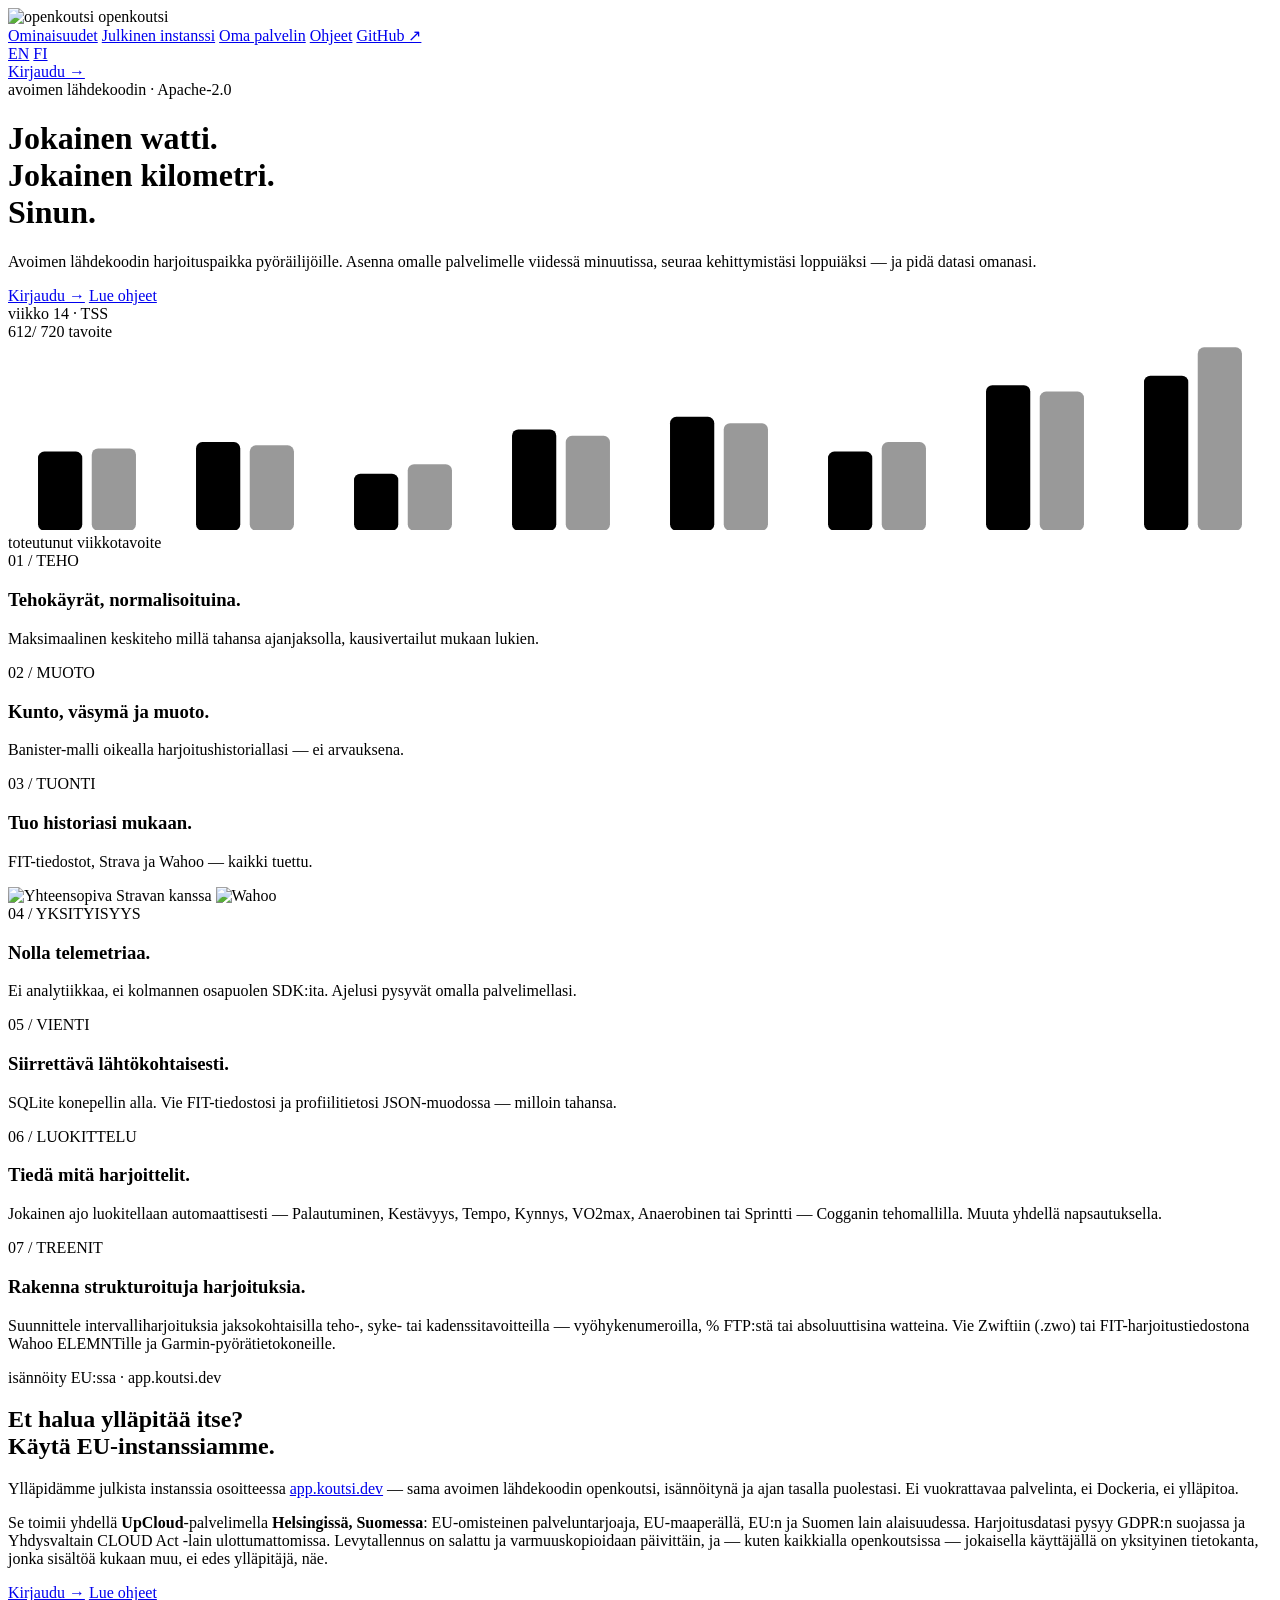
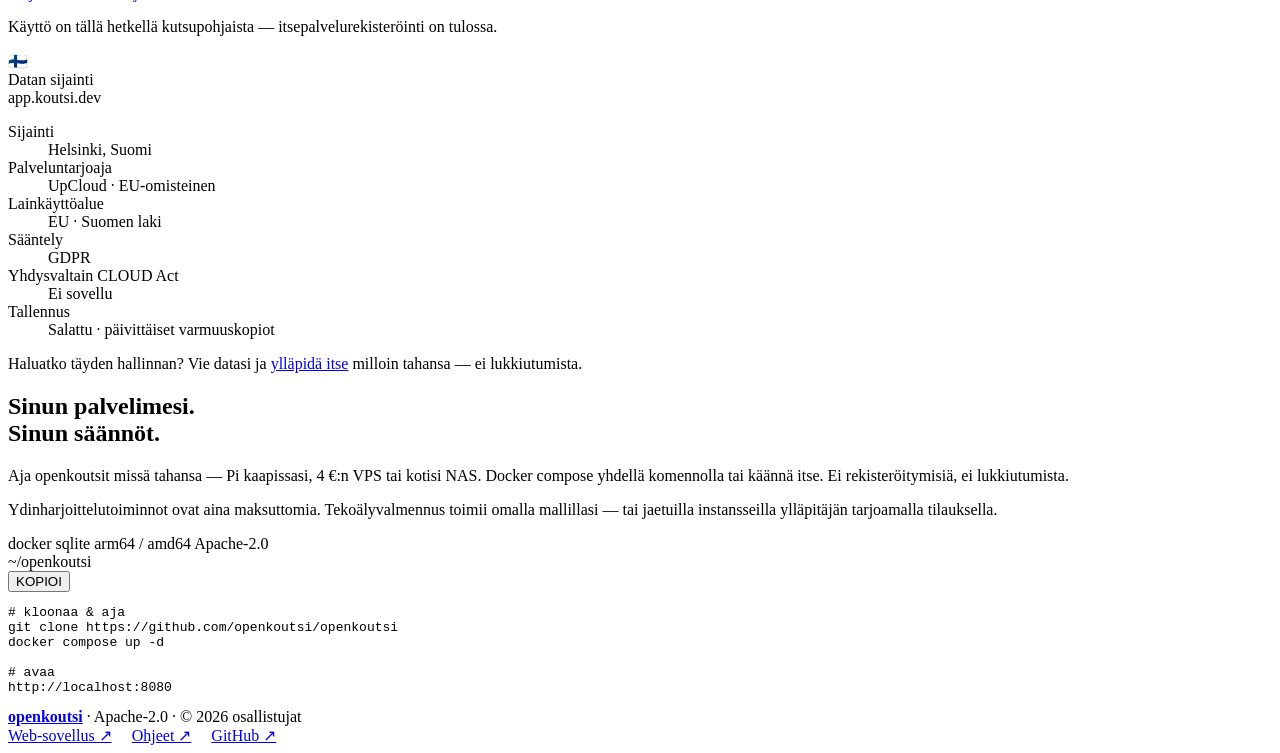
==== site/fi/index.html @ 63b7cbbd "Add public instance section to landing page Introduce a 'Public instance' section (EN + FI) promotin" ====
<!doctype html>
<html lang="fi">
  <head>
    <meta charset="utf-8" />
    <meta name="viewport" content="width=device-width, initial-scale=1" />
    <title>openkoutsi — avoimen lähdekoodin pyöräilyn harjoituspäiväkirja</title>
    <meta
      name="description"
      content="Avoimen lähdekoodin harjoituspaikka pyöräilijöille. Asenna omalle palvelimelle viidessä minuutissa tai käytä EU:ssa (Suomessa) isännöityä julkista instanssiamme — seuraa kehittymistäsi loppuiäksi ja pidä datasi omanasi."
    />
    <link rel="canonical" href="https://koutsi.dev/fi/" />
    <link rel="alternate" hreflang="en" href="https://koutsi.dev/" />
    <link rel="alternate" hreflang="fi" href="https://koutsi.dev/fi/" />
    <link rel="alternate" hreflang="x-default" href="https://koutsi.dev/" />
    <link rel="icon" href="/favicon.ico" />

    <meta property="og:type" content="website" />
    <meta property="og:site_name" content="openkoutsi" />
    <meta property="og:title" content="openkoutsi — avoimen lähdekoodin pyöräilyn harjoituspäiväkirja" />
    <meta
      property="og:description"
      content="Avoimen lähdekoodin harjoituspaikka pyöräilijöille. Asenna omalle palvelimelle viidessä minuutissa tai käytä EU:ssa (Suomessa) isännöityä julkista instanssiamme — seuraa kehittymistäsi loppuiäksi ja pidä datasi omanasi."
    />
    <meta property="og:url" content="https://koutsi.dev/fi/" />
    <meta name="twitter:card" content="summary_large_image" />

    <link rel="preconnect" href="https://fonts.googleapis.com" />
    <link rel="preconnect" href="https://fonts.gstatic.com" crossorigin />
    <link
      href="https://fonts.googleapis.com/css2?family=Inter:wght@400;500;600;700&family=JetBrains+Mono:wght@400;500&family=Space+Grotesk:wght@500;600;700&display=swap"
      rel="stylesheet"
    />
    <link rel="stylesheet" href="/styles.css" />
  </head>
  <body>
    <div class="lp">
      <nav class="nav">
        <div class="container nav-inner">
          <div class="logo">
            <img src="/assets/logo.svg" alt="openkoutsi" class="logo-img" />
            openkoutsi
          </div>
          <div class="nav-right">
            <a href="#features">Ominaisuudet</a>
            <a href="#public">Julkinen instanssi</a>
            <a href="#selfhost">Oma palvelin</a>
            <a href="https://openkoutsi.github.io/openkoutsi-docs/fi/" target="_blank" rel="noopener noreferrer">Ohjeet</a>
            <a href="https://github.com/openkoutsi/openkoutsi" target="_blank" rel="noopener noreferrer">GitHub ↗</a>
            <div class="locale-switch">
              <a href="/" class="locale-link" hreflang="en">EN</a>
              <a href="/fi/" class="active locale-link" hreflang="fi">FI</a>
            </div>
            <a href="https://app.koutsi.dev/login" class="btn btn-primary">Kirjaudu →</a>
          </div>
        </div>
      </nav>

      <header class="hero">
        <div class="container hero-grid">
          <div>
            <div class="hero-eyebrow">
              <span class="dot"></span>
              <span>avoimen lähdekoodin · Apache-2.0</span>
            </div>
            <h1>
              Jokainen watti.<br />
              Jokainen kilometri.<br />
              <span class="italic">Sinun.</span>
            </h1>
            <p class="hero-sub">
              Avoimen lähdekoodin harjoituspaikka pyöräilijöille. Asenna omalle palvelimelle
              viidessä minuutissa, seuraa kehittymistäsi loppuiäksi — ja pidä datasi omanasi.
            </p>
            <div class="hero-actions">
              <a href="https://app.koutsi.dev/login" class="btn btn-primary">Kirjaudu →</a>
              <a href="https://openkoutsi.github.io/openkoutsi-docs/fi/" class="btn" target="_blank" rel="noopener noreferrer">Lue ohjeet</a>
            </div>
          </div>

          <div class="hero-viz">
            <div class="viz-label">viikko 14 · TSS</div>
            <div class="viz-num">612<span class="unit">/ 720 tavoite</span></div>
            <div class="viz-chart">
              <svg viewBox="0 0 400 60" preserveAspectRatio="none">
                <rect x="9.5"   y="35" width="14" height="25" fill="var(--lp-accent)" rx="2" />
                <rect x="26.5"  y="34" width="14" height="26" fill="var(--ink-3)" rx="2" opacity="0.4" />
                <rect x="59.5"  y="32" width="14" height="28" fill="var(--lp-accent)" rx="2" />
                <rect x="76.5"  y="33" width="14" height="27" fill="var(--ink-3)" rx="2" opacity="0.4" />
                <rect x="109.5" y="42" width="14" height="18" fill="var(--lp-accent)" rx="2" />
                <rect x="126.5" y="39" width="14" height="21" fill="var(--ink-3)" rx="2" opacity="0.4" />
                <rect x="159.5" y="28" width="14" height="32" fill="var(--lp-accent)" rx="2" />
                <rect x="176.5" y="30" width="14" height="30" fill="var(--ink-3)" rx="2" opacity="0.4" />
                <rect x="209.5" y="24" width="14" height="36" fill="var(--lp-accent)" rx="2" />
                <rect x="226.5" y="26" width="14" height="34" fill="var(--ink-3)" rx="2" opacity="0.4" />
                <rect x="259.5" y="35" width="14" height="25" fill="var(--lp-accent)" rx="2" />
                <rect x="276.5" y="32" width="14" height="28" fill="var(--ink-3)" rx="2" opacity="0.4" />
                <rect x="309.5" y="14" width="14" height="46" fill="var(--lp-accent)" rx="2" />
                <rect x="326.5" y="16" width="14" height="44" fill="var(--ink-3)" rx="2" opacity="0.4" />
                <rect x="359.5" y="11" width="14" height="49" fill="var(--lp-accent)" rx="2" />
                <rect x="376.5" y="2"  width="14" height="58" fill="var(--ink-3)" rx="2" opacity="0.4" />
              </svg>
            </div>
            <div class="viz-cap">
              <span class="viz-legend-item">
                <span class="viz-legend-dot" style="background: var(--lp-accent)"></span>
                toteutunut
              </span>
              <span class="viz-legend-item">
                <span class="viz-legend-dot" style="background: var(--ink-3); opacity: 0.5"></span>
                viikkotavoite
              </span>
            </div>
          </div>
        </div>
      </header>

      <section id="features" class="features">
        <div class="container">
          <div class="feat-grid">
            <div class="feat" style="grid-column: span 2">
              <div class="feat-num">01 / TEHO</div>
              <h3>Tehokäyrät, normalisoituina.</h3>
              <p>Maksimaalinen keskiteho millä tahansa ajanjaksolla, kausivertailut mukaan lukien.</p>
            </div>
            <div class="feat" style="grid-column: span 2">
              <div class="feat-num">02 / MUOTO</div>
              <h3>Kunto, väsymä ja muoto.</h3>
              <p>Banister-malli oikealla harjoitushistoriallasi — ei arvauksena.</p>
            </div>
            <div class="feat" style="grid-column: span 2">
              <div class="feat-num">03 / TUONTI</div>
              <h3>Tuo historiasi mukaan.</h3>
              <p>FIT-tiedostot, Strava ja Wahoo — kaikki tuettu.</p>
              <div class="feat-logos">
                <img src="/assets/strava/api_logo_cptblWith_strava_stack_black.svg" alt="Yhteensopiva Stravan kanssa" class="feat-logo-strava" />
                <img src="/assets/wahoo/wahoo_logo.png" alt="Wahoo" class="feat-logo-wahoo" />
              </div>
            </div>
            <div class="feat" style="grid-column: span 3">
              <div class="feat-num">04 / YKSITYISYYS</div>
              <h3>Nolla telemetriaa.</h3>
              <p>Ei analytiikkaa, ei kolmannen osapuolen SDK:ita. Ajelusi pysyvät omalla palvelimellasi.</p>
            </div>
            <div class="feat" style="grid-column: span 3">
              <div class="feat-num">05 / VIENTI</div>
              <h3>Siirrettävä lähtökohtaisesti.</h3>
              <p>SQLite konepellin alla. Vie FIT-tiedostosi ja profiilitietosi JSON-muodossa — milloin tahansa.</p>
            </div>
            <div class="feat" style="grid-column: span 3">
              <div class="feat-num">06 / LUOKITTELU</div>
              <h3>Tiedä mitä harjoittelit.</h3>
              <p>Jokainen ajo luokitellaan automaattisesti — Palautuminen, Kestävyys, Tempo, Kynnys, VO2max, Anaerobinen tai Sprintti — Cogganin tehomallilla. Muuta yhdellä napsautuksella.</p>
            </div>
            <div class="feat" style="grid-column: span 3">
              <div class="feat-num">07 / TREENIT</div>
              <h3>Rakenna strukturoituja harjoituksia.</h3>
              <p>Suunnittele intervalliharjoituksia jaksokohtaisilla teho-, syke- tai kadenssitavoitteilla — vyöhykenumeroilla, % FTP:stä tai absoluuttisina watteina. Vie Zwiftiin (.zwo) tai FIT-harjoitustiedostona Wahoo ELEMNTille ja Garmin-pyörätietokoneille.</p>
            </div>
          </div>
        </div>
      </section>

      <section id="public" class="public">
        <div class="container pub-grid">
          <div class="pub-text">
            <div class="hero-eyebrow">
              <span class="dot"></span>
              <span>isännöity EU:ssa · app.koutsi.dev</span>
            </div>
            <h2>Et halua ylläpitää itse?<br /><span class="italic">Käytä EU-instanssiamme.</span></h2>
            <p>
              Ylläpidämme julkista instanssia osoitteessa <a href="https://app.koutsi.dev" target="_blank" rel="noopener noreferrer">app.koutsi.dev</a> —
              sama avoimen lähdekoodin openkoutsi, isännöitynä ja ajan tasalla puolestasi. Ei vuokrattavaa palvelinta, ei Dockeria, ei ylläpitoa.
            </p>
            <p>
              Se toimii yhdellä <strong>UpCloud</strong>-palvelimella <strong>Helsingissä, Suomessa</strong>: EU-omisteinen palveluntarjoaja,
              EU-maaperällä, EU:n ja Suomen lain alaisuudessa. Harjoitusdatasi pysyy GDPR:n suojassa ja Yhdysvaltain CLOUD Act -lain
              ulottumattomissa. Levytallennus on salattu ja varmuuskopioidaan päivittäin, ja — kuten kaikkialla openkoutsissa — jokaisella
              käyttäjällä on yksityinen tietokanta, jonka sisältöä kukaan muu, ei edes ylläpitäjä, näe.
            </p>
            <div class="hero-actions">
              <a href="https://app.koutsi.dev/login" class="btn btn-primary">Kirjaudu →</a>
              <a href="https://openkoutsi.github.io/openkoutsi-docs/fi/" class="btn" target="_blank" rel="noopener noreferrer">Lue ohjeet</a>
            </div>
            <p class="pub-note">Käyttö on tällä hetkellä kutsupohjaista — itsepalvelurekisteröinti on tulossa.</p>
          </div>

          <div class="residency-card">
            <div class="res-head">
              <span class="res-flag" aria-hidden="true">🇫🇮</span>
              <div>
                <div class="res-title">Datan sijainti</div>
                <div class="res-host">app.koutsi.dev</div>
              </div>
            </div>
            <dl class="res-rows">
              <div class="res-row"><dt>Sijainti</dt><dd>Helsinki, Suomi</dd></div>
              <div class="res-row"><dt>Palveluntarjoaja</dt><dd>UpCloud · EU-omisteinen</dd></div>
              <div class="res-row"><dt>Lainkäyttöalue</dt><dd>EU · Suomen laki</dd></div>
              <div class="res-row"><dt>Sääntely</dt><dd>GDPR</dd></div>
              <div class="res-row"><dt>Yhdysvaltain CLOUD Act</dt><dd>Ei sovellu</dd></div>
              <div class="res-row"><dt>Tallennus</dt><dd>Salattu · päivittäiset varmuuskopiot</dd></div>
            </dl>
            <p class="res-note">Haluatko täyden hallinnan? Vie datasi ja <a href="#selfhost">ylläpidä itse</a> milloin tahansa — ei lukkiutumista.</p>
          </div>
        </div>
      </section>

      <section id="selfhost" class="selfhost">
        <div class="container sh-grid">
          <div class="sh-text">
            <h2>Sinun palvelimesi.<br />Sinun säännöt.</h2>
            <p>Aja openkoutsit missä tahansa — Pi kaapissasi, 4 €:n VPS tai kotisi NAS. Docker compose yhdellä komennolla tai käännä itse. Ei rekisteröitymisiä, ei lukkiutumista.</p>
            <p>Ydinharjoittelutoiminnot ovat aina maksuttomia. Tekoälyvalmennus toimii omalla mallillasi — tai jaetuilla instansseilla ylläpitäjän tarjoamalla tilauksella.</p>
            <div class="pill-row">
              <span class="pill">docker</span>
              <span class="pill">sqlite</span>
              <span class="pill">arm64 / amd64</span>
              <span class="pill">Apache-2.0</span>
            </div>
          </div>
          <div class="snippet-box">
            <div class="snippet-head">
              <div class="dots"><span></span><span></span><span></span></div>
              <div class="path">~/openkoutsi</div>
              <button class="copy-btn" data-copy="KOPIOI" data-copied="KOPIOITU">KOPIOI</button>
            </div>
            <pre class="snippet"><span class="c"># kloonaa &amp; aja</span>
<span class="k">git clone</span> <span class="s">https://github.com/openkoutsi/openkoutsi</span>
<span class="k">docker compose up -d</span>

<span class="c"># avaa</span>
<span class="s">http://localhost:8080</span></pre>
          </div>
        </div>
      </section>

      <footer>
        <div class="container foot-inner">
          <div>
            <a href="https://github.com/openkoutsi/openkoutsi" target="_blank" rel="noopener noreferrer"><strong style="color: var(--ink)">openkoutsi</strong></a>
            · Apache-2.0 · © 2026 osallistujat
          </div>
          <div style="display: flex; gap: 20px">
            <a href="https://app.koutsi.dev" target="_blank" rel="noopener noreferrer">Web-sovellus ↗</a>
            <a href="https://openkoutsi.github.io/openkoutsi-docs/fi/" target="_blank" rel="noopener noreferrer">Ohjeet ↗</a>
            <a href="https://github.com/openkoutsi/openkoutsi" target="_blank" rel="noopener noreferrer">GitHub ↗</a>
          </div>
        </div>
      </footer>
    </div>
    <script src="/app.js"></script>
  </body>
</html>
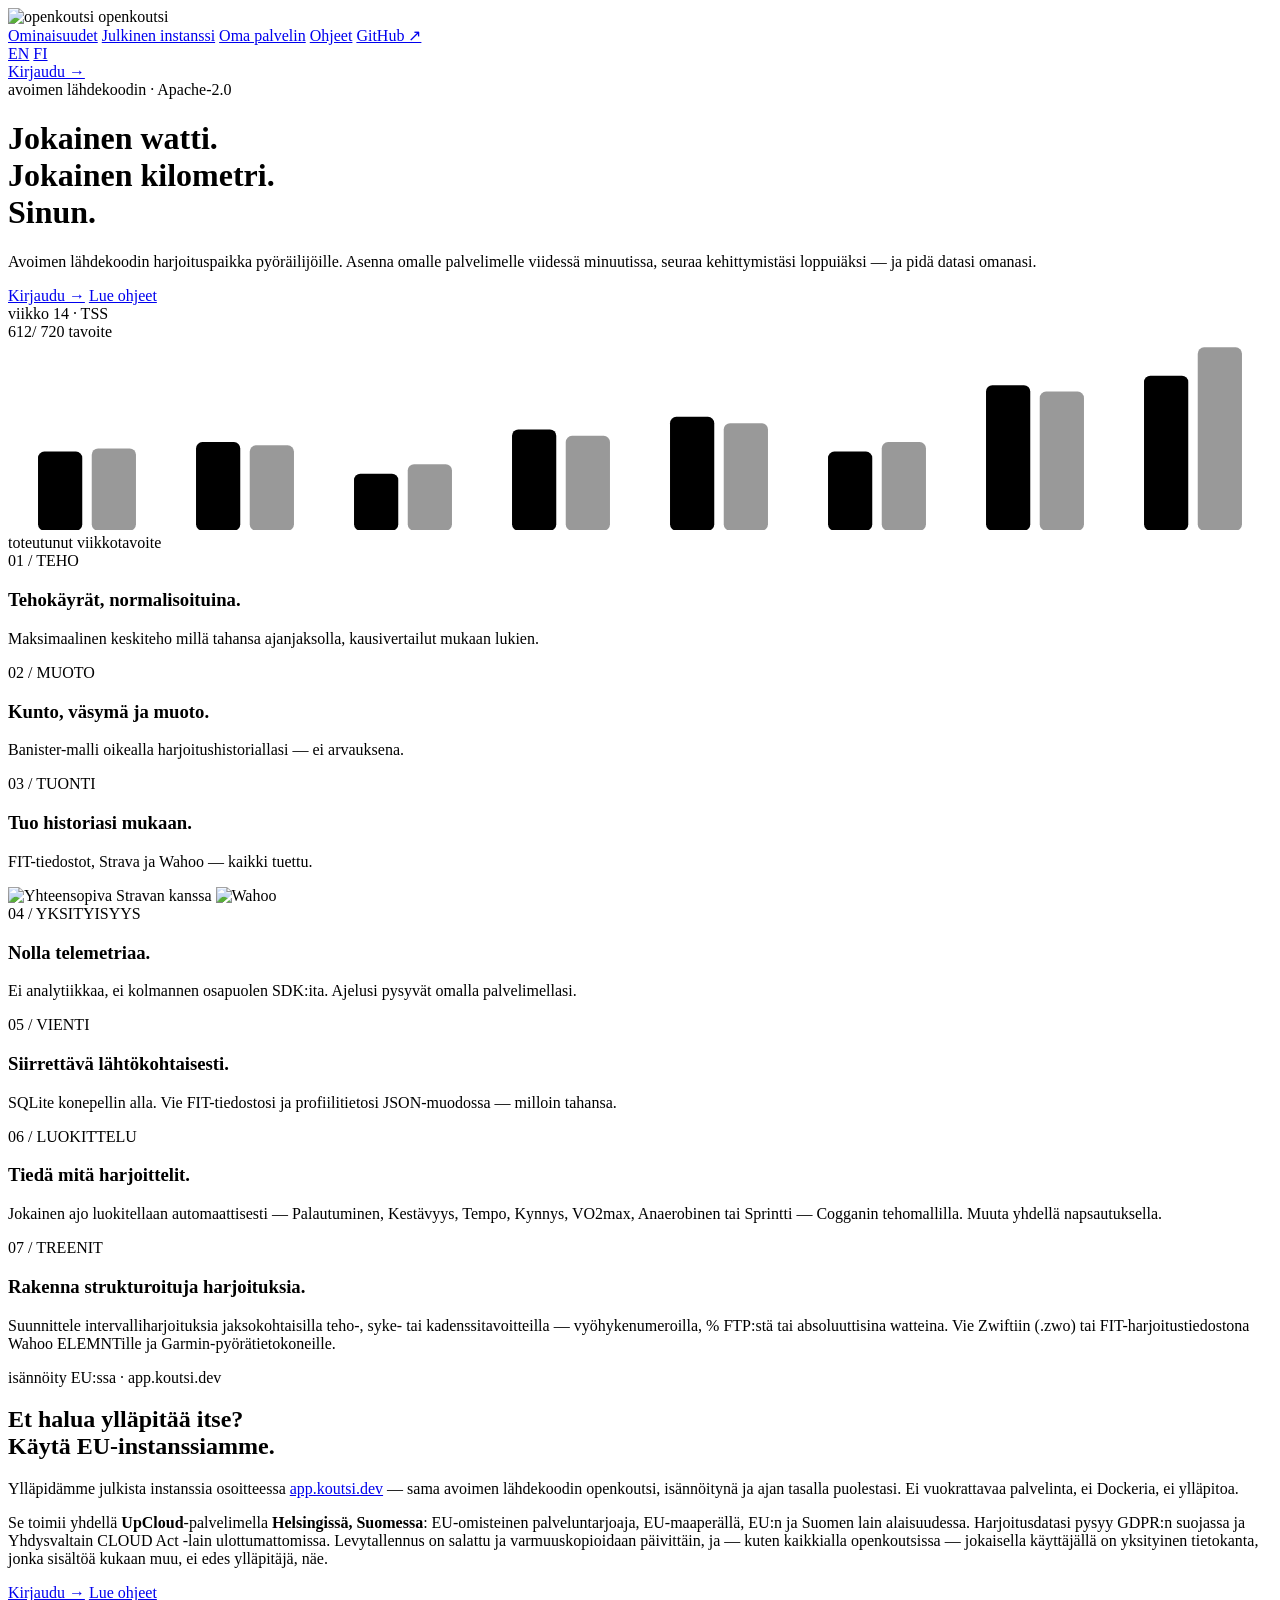
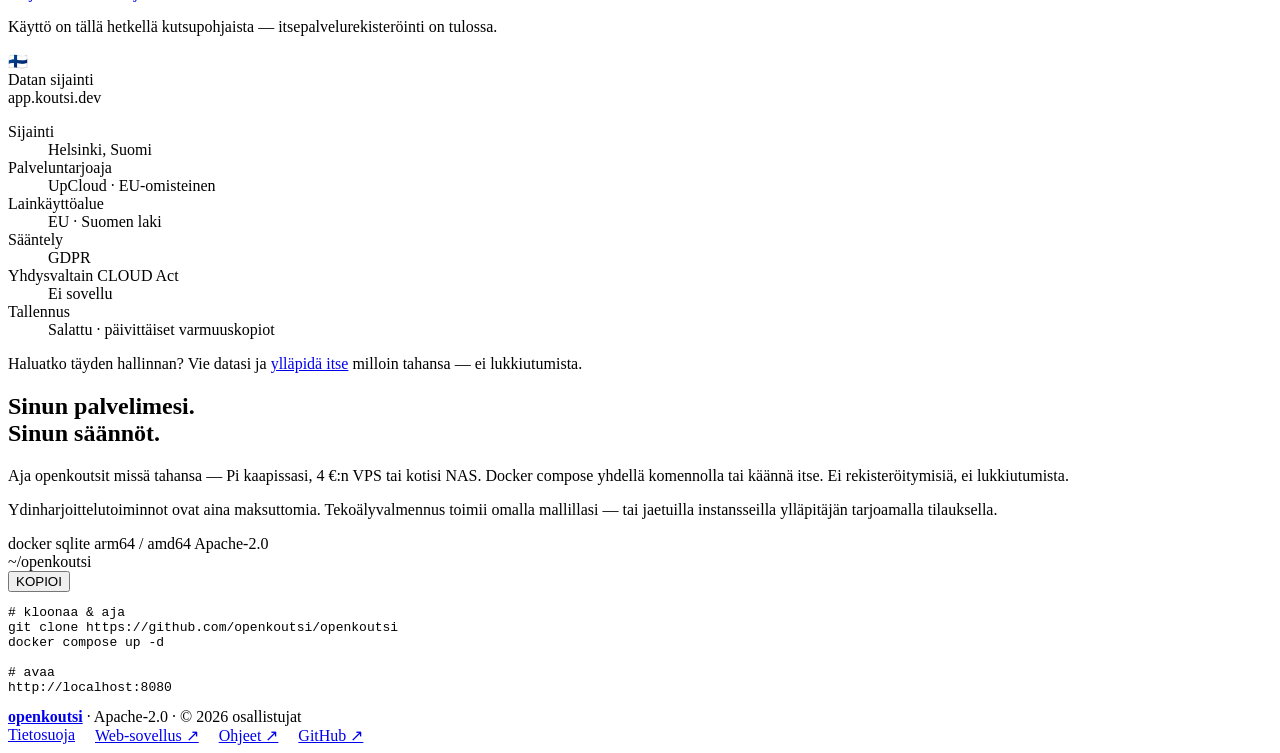
==== commit 2313f9f5: "Add privacy policy page at /privacy Publish the canonical GDPR privacy policy for the app.koutsi.dev" ====
--- a/site/fi/index.html
+++ b/site/fi/index.html
@@ -13,16 +13,26 @@
     <link rel="alternate" hreflang="fi" href="https://koutsi.dev/fi/" />
     <link rel="alternate" hreflang="x-default" href="https://koutsi.dev/" />
     <link rel="icon" href="/favicon.ico" />
+    <meta name="theme-color" content="#e0592e" />
 
     <meta property="og:type" content="website" />
     <meta property="og:site_name" content="openkoutsi" />
+    <meta property="og:locale" content="fi_FI" />
+    <meta property="og:locale:alternate" content="en_US" />
     <meta property="og:title" content="openkoutsi — avoimen lähdekoodin pyöräilyn harjoituspäiväkirja" />
     <meta
       property="og:description"
       content="Avoimen lähdekoodin harjoituspaikka pyöräilijöille. Asenna omalle palvelimelle viidessä minuutissa tai käytä EU:ssa (Suomessa) isännöityä julkista instanssiamme — seuraa kehittymistäsi loppuiäksi ja pidä datasi omanasi."
     />
     <meta property="og:url" content="https://koutsi.dev/fi/" />
+    <meta property="og:image" content="https://koutsi.dev/assets/og-image.png" />
+    <meta property="og:image:type" content="image/png" />
+    <meta property="og:image:width" content="1200" />
+    <meta property="og:image:height" content="630" />
+    <meta property="og:image:alt" content="openkoutsi — avoimen lähdekoodin harjoituspäiväkirja pyöräilijöille. Jokainen watti. Jokainen kilometri. Sinun." />
     <meta name="twitter:card" content="summary_large_image" />
+    <meta name="twitter:image" content="https://koutsi.dev/assets/og-image.png" />
+    <meta name="twitter:image:alt" content="openkoutsi — avoimen lähdekoodin harjoituspäiväkirja pyöräilijöille. Jokainen watti. Jokainen kilometri. Sinun." />
 
     <link rel="preconnect" href="https://fonts.googleapis.com" />
     <link rel="preconnect" href="https://fonts.gstatic.com" crossorigin />
@@ -31,6 +41,27 @@
       rel="stylesheet"
     />
     <link rel="stylesheet" href="/styles.css" />
+
+    <script type="application/ld+json">
+      {
+        "@context": "https://schema.org",
+        "@type": "SoftwareApplication",
+        "name": "openkoutsi",
+        "applicationCategory": "SportsApplication",
+        "description": "Avoimen lähdekoodin harjoituspäiväkirja pyöräilijöille. Asenna omalle palvelimelle viidessä minuutissa, seuraa kehittymistäsi loppuiäksi ja pidä datasi omanasi.",
+        "url": "https://koutsi.dev/fi/",
+        "sameAs": "https://github.com/openkoutsi/openkoutsi",
+        "inLanguage": "fi",
+        "license": "https://spdx.org/licenses/Apache-2.0.html",
+        "operatingSystem": "Linux, macOS, Windows",
+        "image": "https://koutsi.dev/assets/og-image.png",
+        "offers": {
+          "@type": "Offer",
+          "price": "0",
+          "priceCurrency": "EUR"
+        }
+      }
+    </script>
   </head>
   <body>
     <div class="lp">
@@ -242,6 +273,7 @@
             · Apache-2.0 · © 2026 osallistujat
           </div>
           <div style="display: flex; gap: 20px">
+            <a href="/privacy">Tietosuoja</a>
             <a href="https://app.koutsi.dev" target="_blank" rel="noopener noreferrer">Web-sovellus ↗</a>
             <a href="https://openkoutsi.github.io/openkoutsi-docs/fi/" target="_blank" rel="noopener noreferrer">Ohjeet ↗</a>
             <a href="https://github.com/openkoutsi/openkoutsi" target="_blank" rel="noopener noreferrer">GitHub ↗</a>
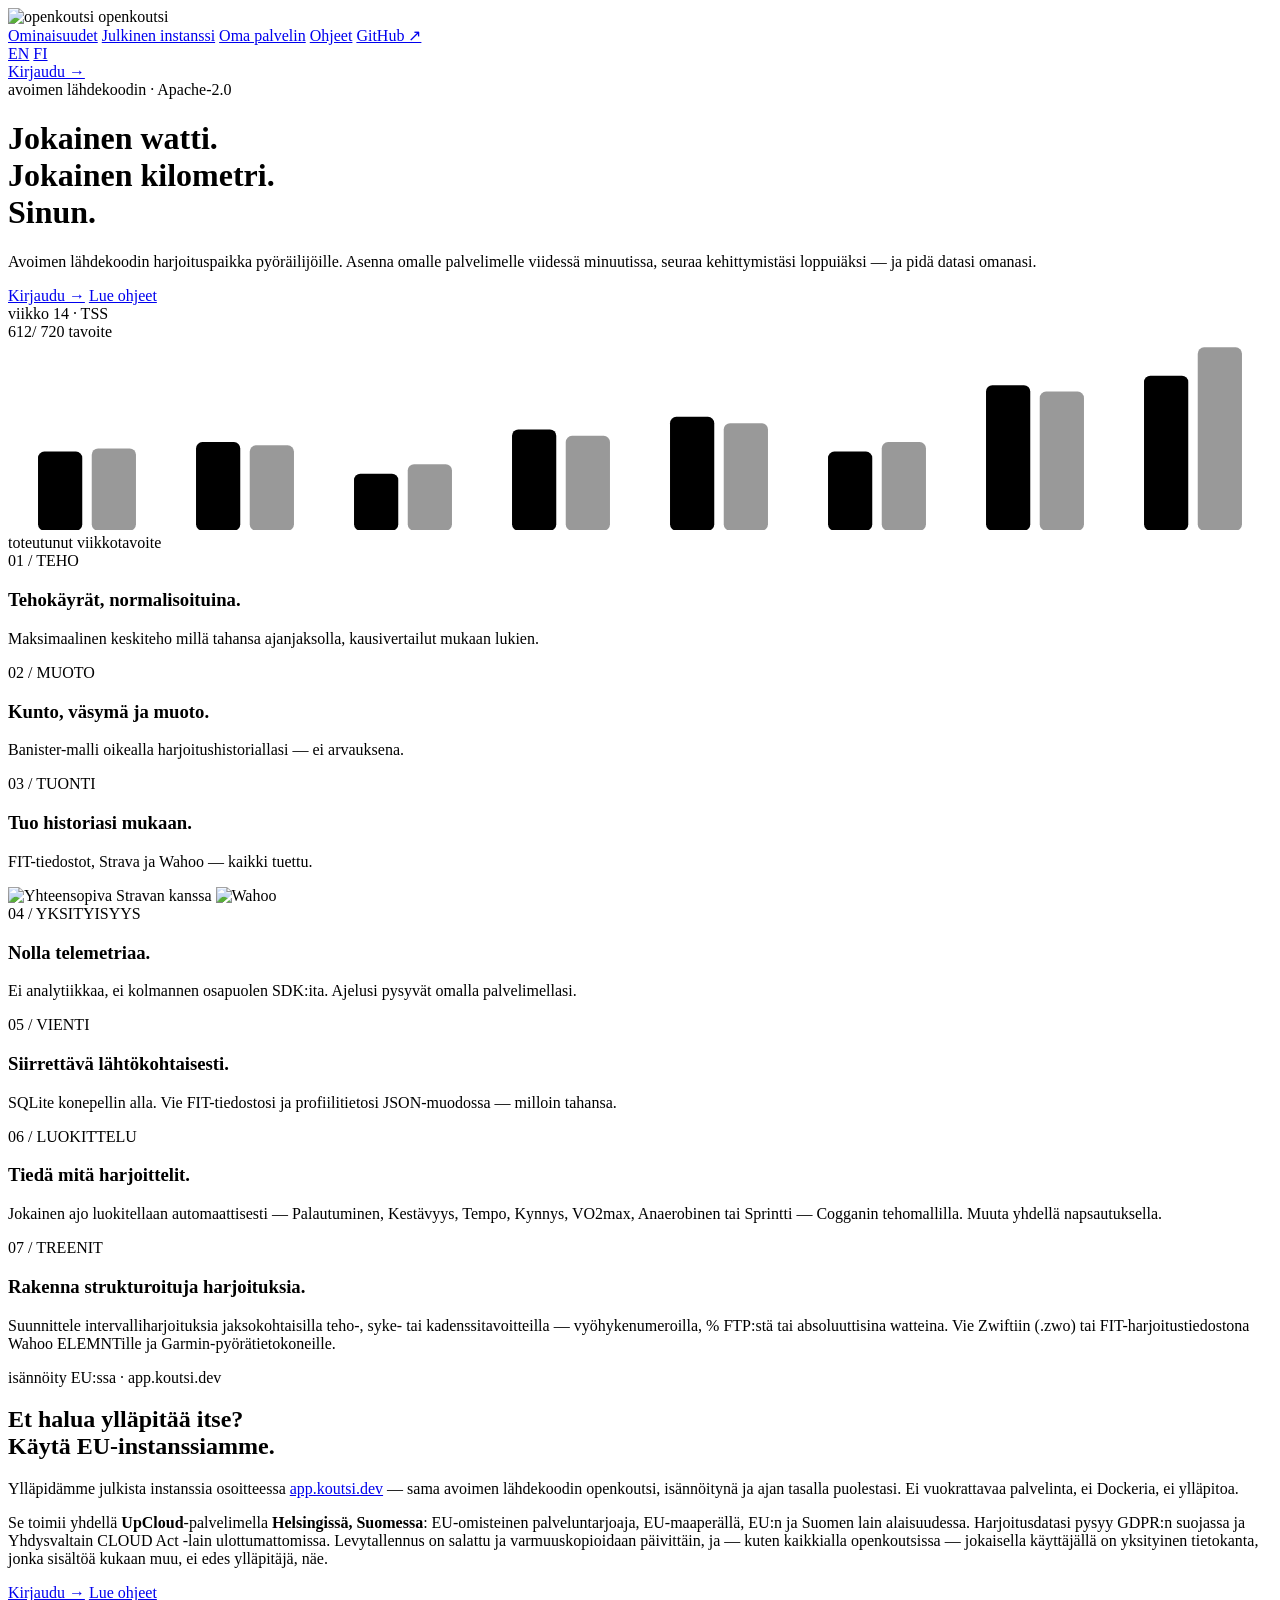
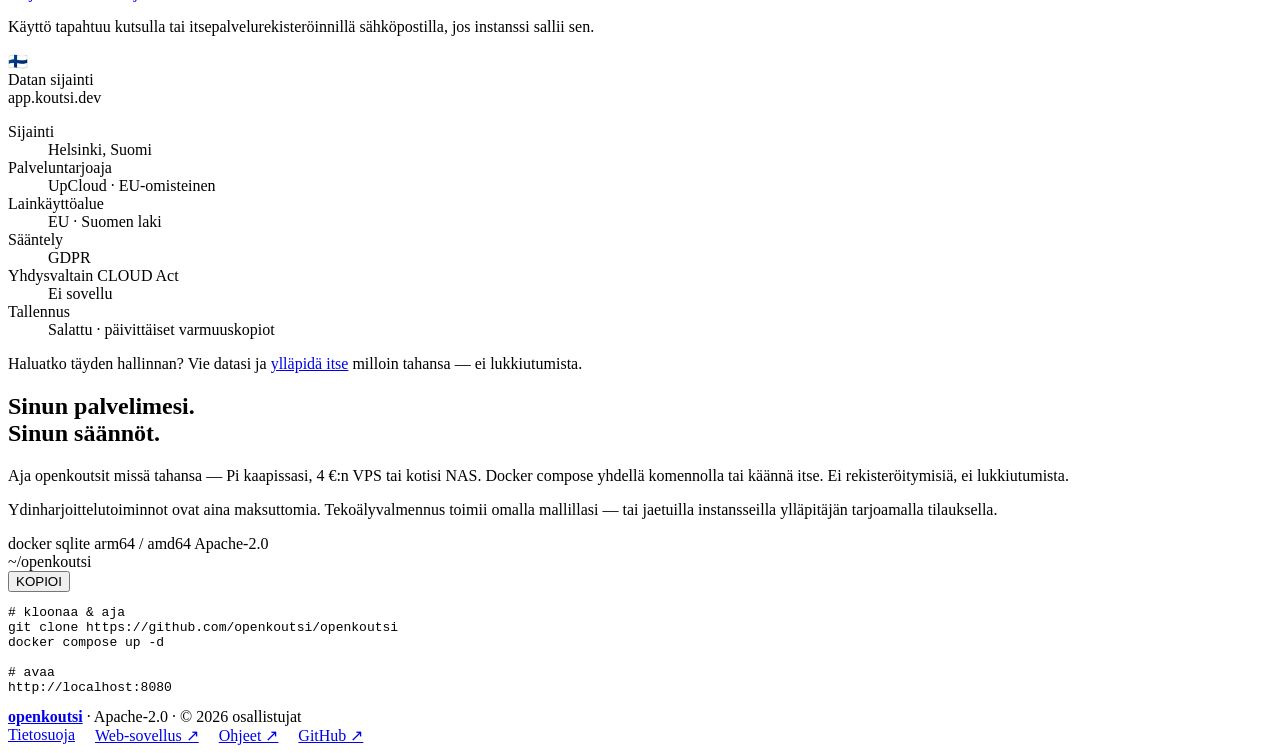
==== commit 1cacb0a7: "Reflect email signup + email storage on the landing page (openkoutsi#15) - index.html (EN/FI): softe" ====
--- a/site/fi/index.html
+++ b/site/fi/index.html
@@ -213,7 +213,7 @@
               <a href="https://app.koutsi.dev/login" class="btn btn-primary">Kirjaudu →</a>
               <a href="https://openkoutsi.github.io/openkoutsi-docs/fi/" class="btn" target="_blank" rel="noopener noreferrer">Lue ohjeet</a>
             </div>
-            <p class="pub-note">Käyttö on tällä hetkellä kutsupohjaista — itsepalvelurekisteröinti on tulossa.</p>
+            <p class="pub-note">Käyttö tapahtuu kutsulla tai itsepalvelurekisteröinnillä sähköpostilla, jos instanssi sallii sen.</p>
           </div>
 
           <div class="residency-card">
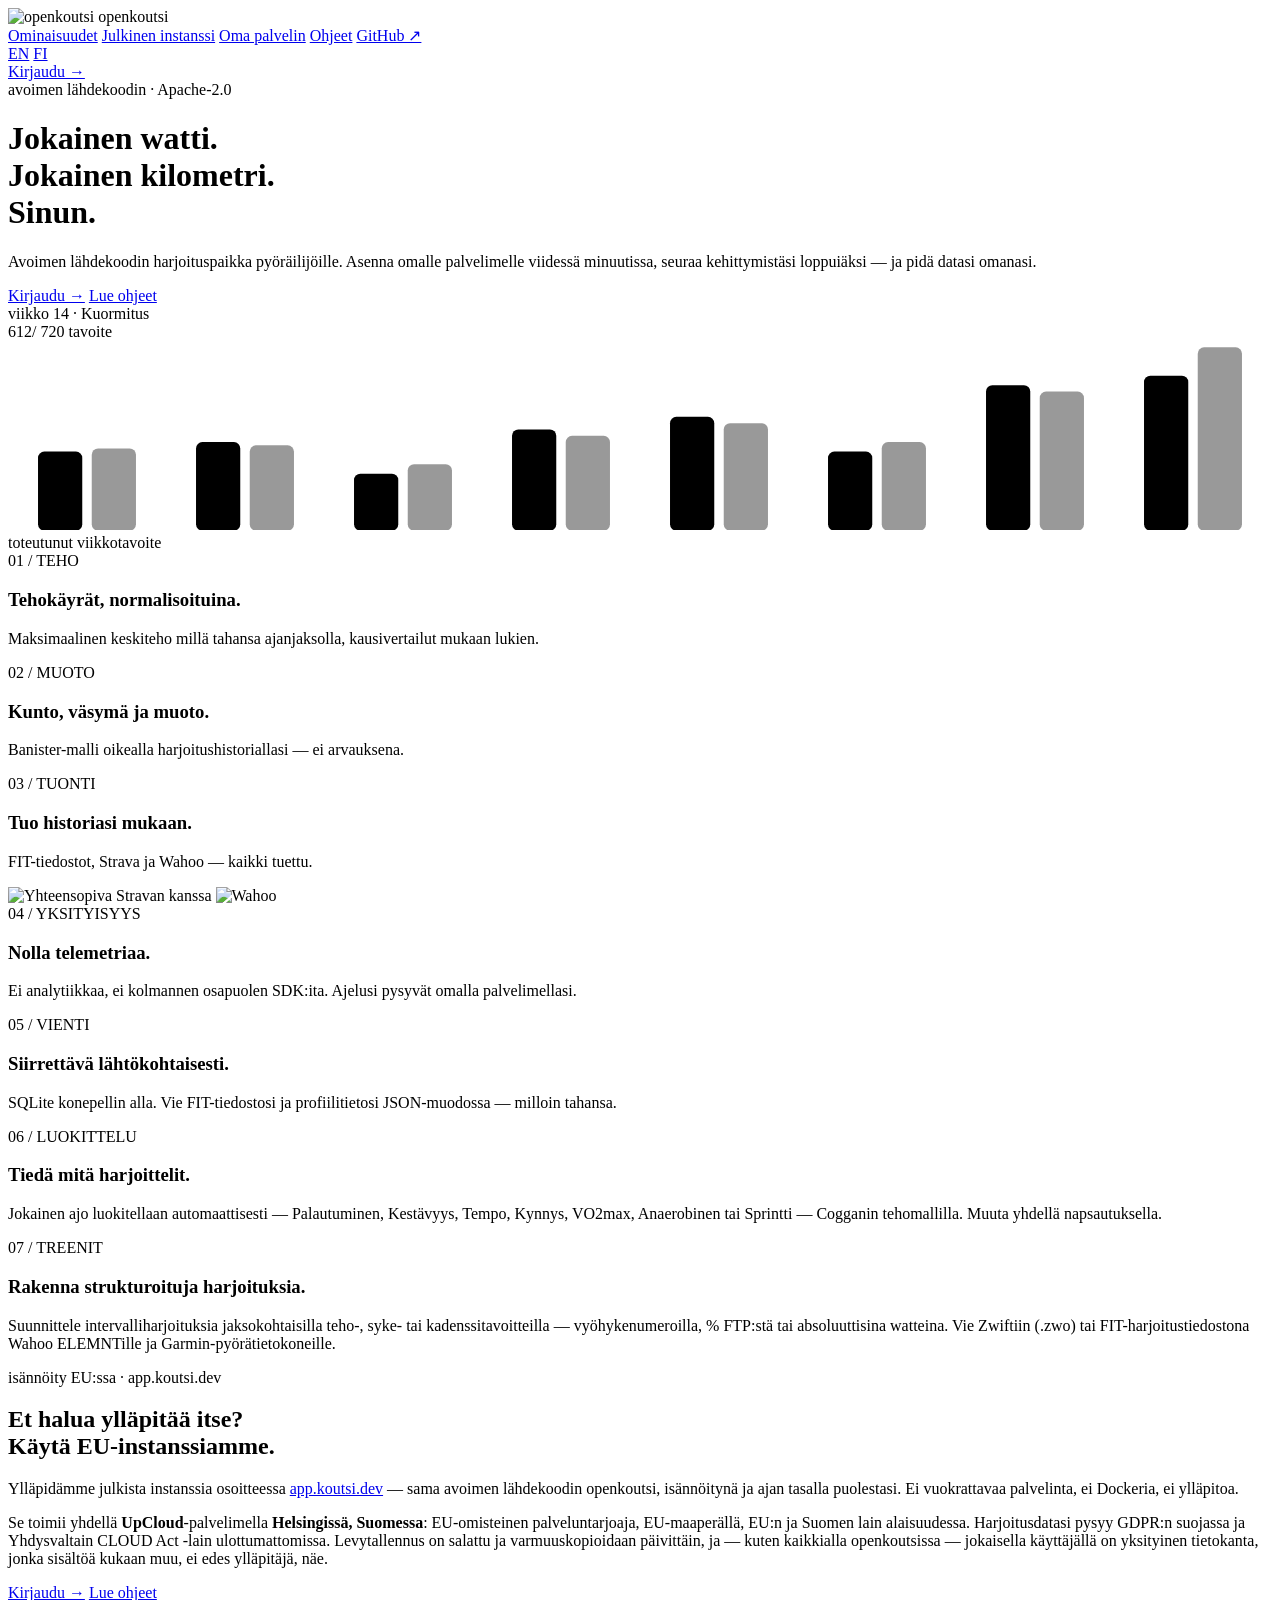
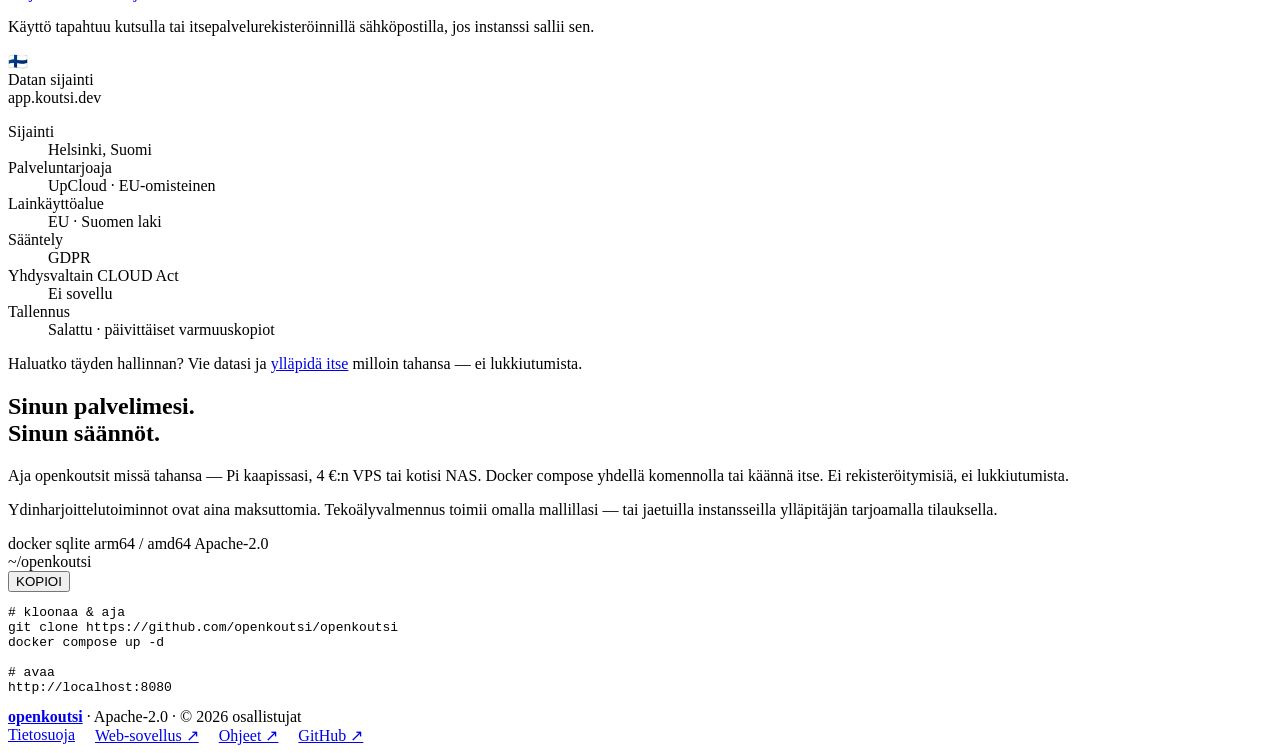
==== commit 9a5f8c34: "Rename trademarked training metrics to generic terms (#24) CTL, ATL, TSB, TSS, NP and IF are Trainin" ====
--- a/site/fi/index.html
+++ b/site/fi/index.html
@@ -109,7 +109,7 @@
           </div>
 
           <div class="hero-viz">
-            <div class="viz-label">viikko 14 · TSS</div>
+            <div class="viz-label">viikko 14 · Kuormitus</div>
             <div class="viz-num">612<span class="unit">/ 720 tavoite</span></div>
             <div class="viz-chart">
               <svg viewBox="0 0 400 60" preserveAspectRatio="none">
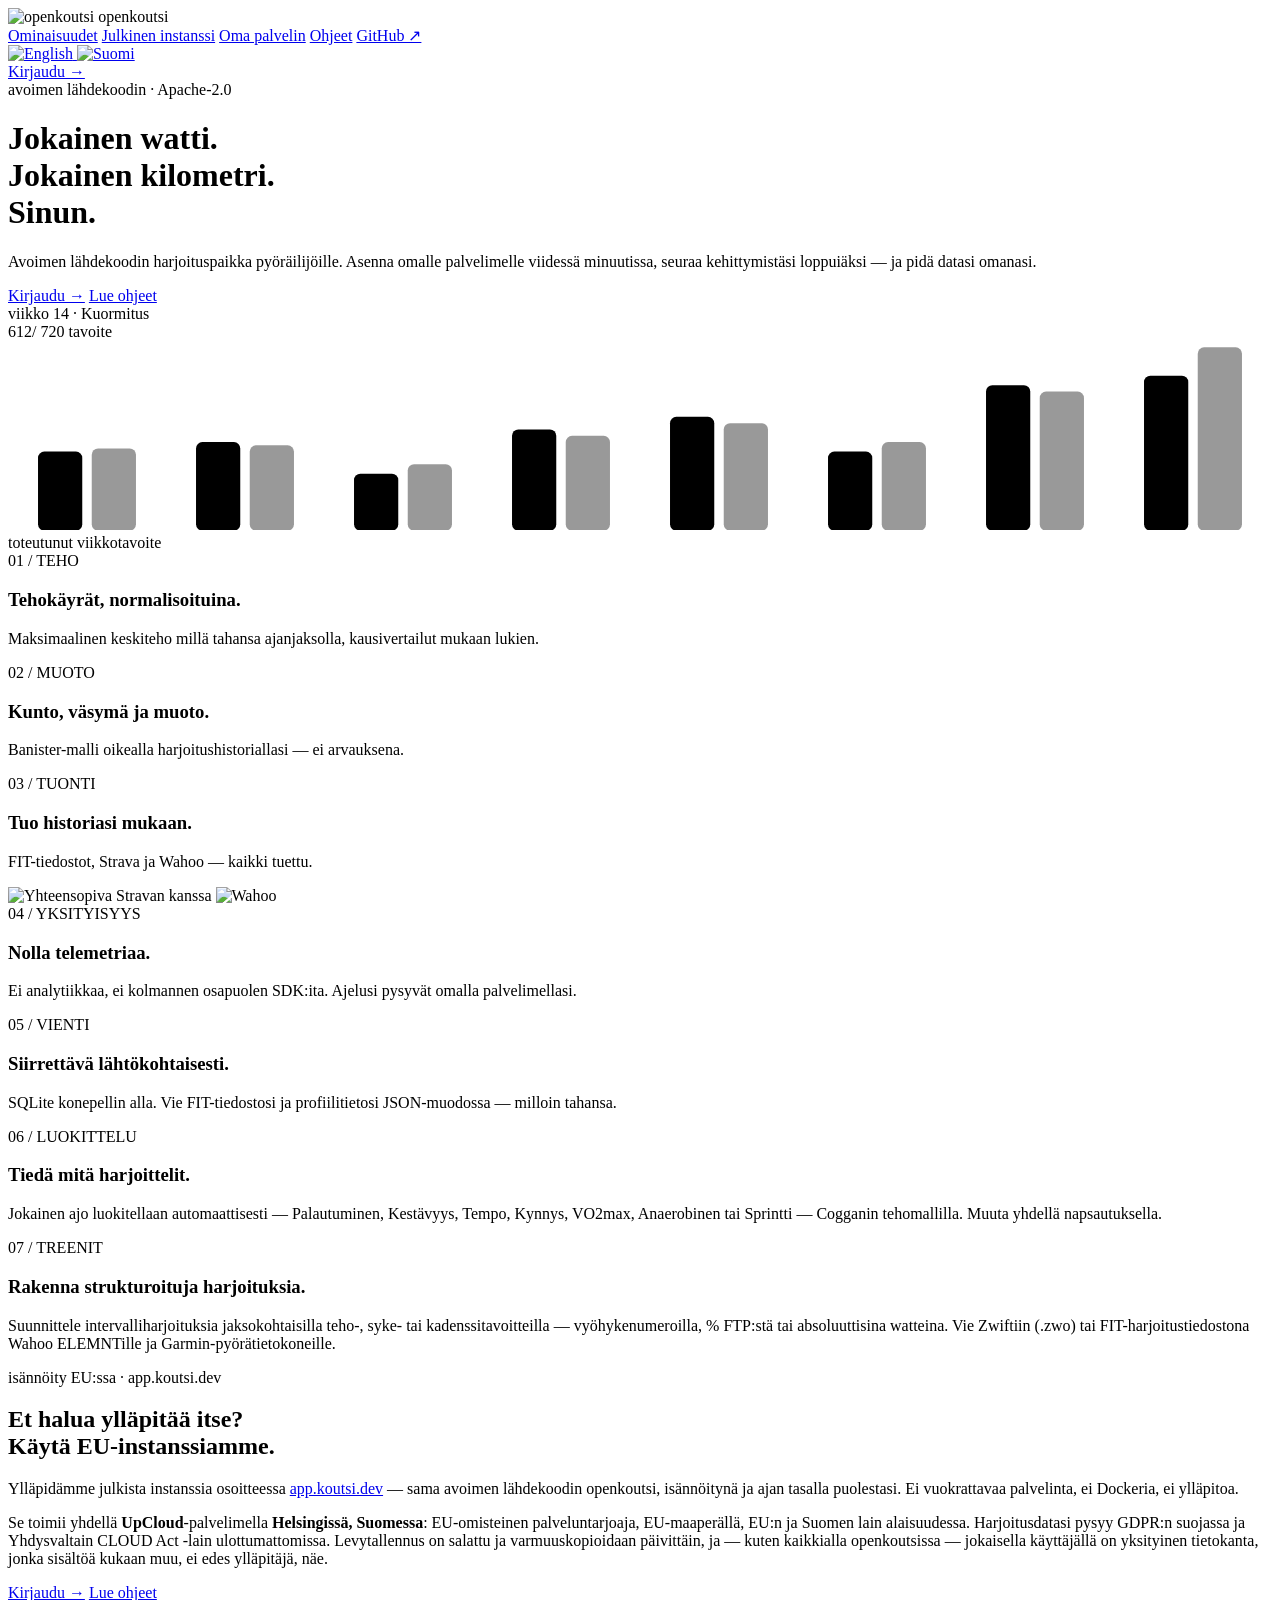
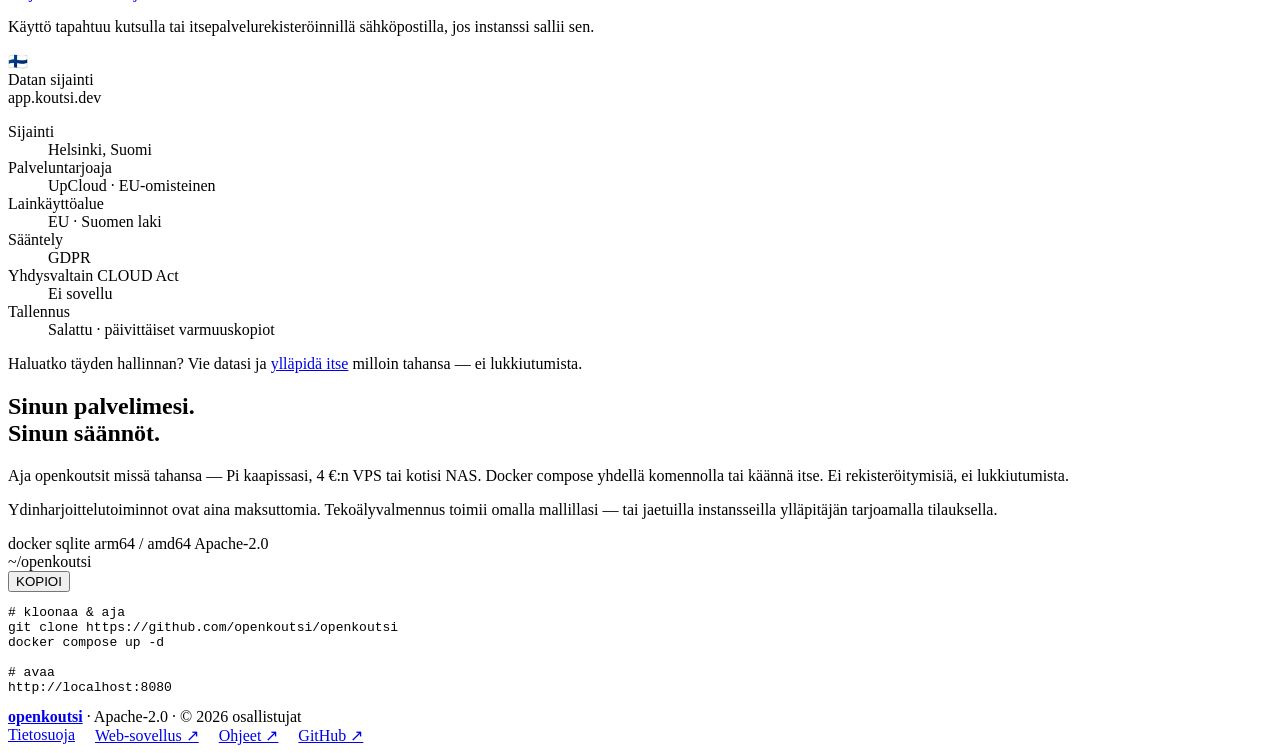
==== commit 7e487a5f: "Use UK and Finnish flags in landing page language selector Replace the plain "EN"/"FI" text badges i" ====
--- a/site/fi/index.html
+++ b/site/fi/index.html
@@ -78,8 +78,12 @@
             <a href="https://openkoutsi.github.io/openkoutsi-docs/fi/" target="_blank" rel="noopener noreferrer">Ohjeet</a>
             <a href="https://github.com/openkoutsi/openkoutsi" target="_blank" rel="noopener noreferrer">GitHub ↗</a>
             <div class="locale-switch">
-              <a href="/" class="locale-link" hreflang="en">EN</a>
-              <a href="/fi/" class="active locale-link" hreflang="fi">FI</a>
+              <a href="/" class="locale-link" hreflang="en" title="English" aria-label="English">
+                <img src="/assets/flags/gb.svg" alt="English" class="flag" width="28" height="14" />
+              </a>
+              <a href="/fi/" class="active locale-link" hreflang="fi" title="Suomi" aria-label="Suomi">
+                <img src="/assets/flags/fi.svg" alt="Suomi" class="flag" width="23" height="14" />
+              </a>
             </div>
             <a href="https://app.koutsi.dev/login" class="btn btn-primary">Kirjaudu →</a>
           </div>
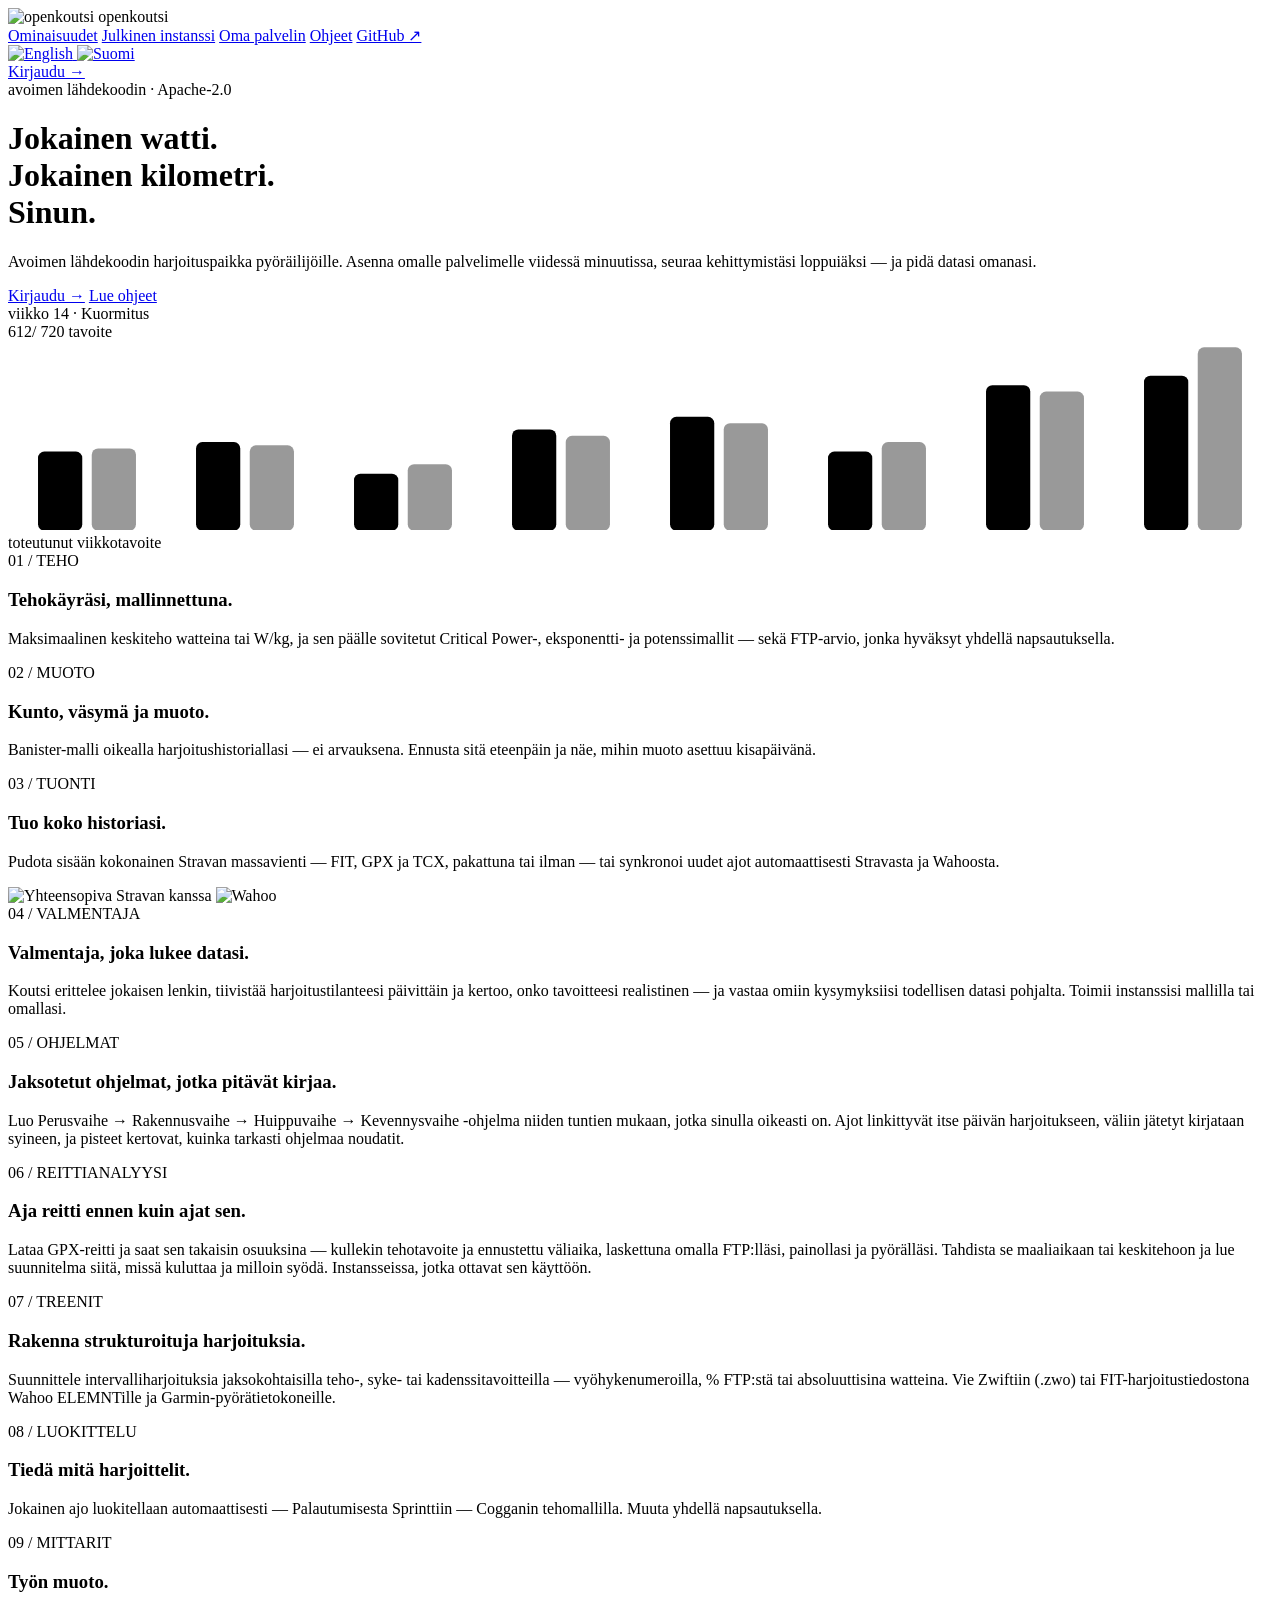
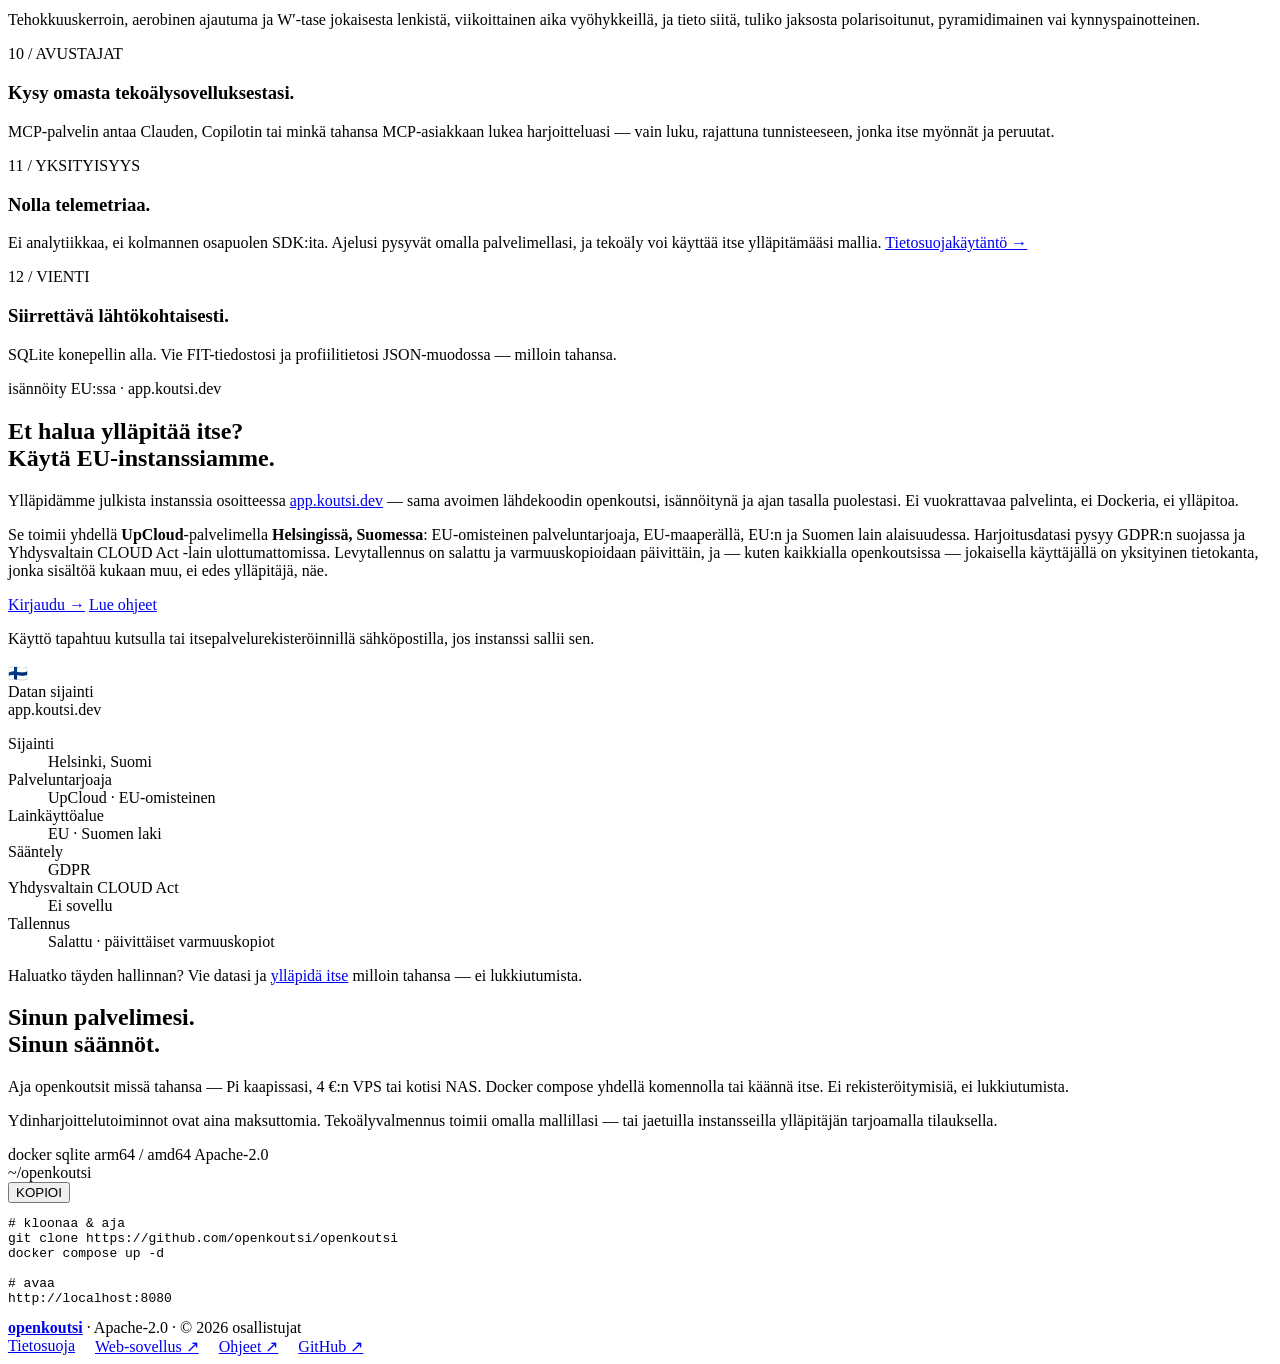
==== commit 728f7c87: "Bring the landing page feature grid up to date The grid still described the product as it was severa" ====
--- a/site/fi/index.html
+++ b/site/fi/index.html
@@ -154,42 +154,67 @@
           <div class="feat-grid">
             <div class="feat" style="grid-column: span 2">
               <div class="feat-num">01 / TEHO</div>
-              <h3>Tehokäyrät, normalisoituina.</h3>
-              <p>Maksimaalinen keskiteho millä tahansa ajanjaksolla, kausivertailut mukaan lukien.</p>
+              <h3>Tehokäyräsi, mallinnettuna.</h3>
+              <p>Maksimaalinen keskiteho watteina tai W/kg, ja sen päälle sovitetut Critical Power-, eksponentti- ja potenssimallit — sekä FTP-arvio, jonka hyväksyt yhdellä napsautuksella.</p>
             </div>
             <div class="feat" style="grid-column: span 2">
               <div class="feat-num">02 / MUOTO</div>
               <h3>Kunto, väsymä ja muoto.</h3>
-              <p>Banister-malli oikealla harjoitushistoriallasi — ei arvauksena.</p>
+              <p>Banister-malli oikealla harjoitushistoriallasi — ei arvauksena. Ennusta sitä eteenpäin ja näe, mihin muoto asettuu kisapäivänä.</p>
             </div>
             <div class="feat" style="grid-column: span 2">
               <div class="feat-num">03 / TUONTI</div>
-              <h3>Tuo historiasi mukaan.</h3>
-              <p>FIT-tiedostot, Strava ja Wahoo — kaikki tuettu.</p>
+              <h3>Tuo koko historiasi.</h3>
+              <p>Pudota sisään kokonainen Stravan massavienti — FIT, GPX ja TCX, pakattuna tai ilman — tai synkronoi uudet ajot automaattisesti Stravasta ja Wahoosta.</p>
               <div class="feat-logos">
                 <img src="/assets/strava/api_logo_cptblWith_strava_stack_black.svg" alt="Yhteensopiva Stravan kanssa" class="feat-logo-strava" />
                 <img src="/assets/wahoo/wahoo_logo.png" alt="Wahoo" class="feat-logo-wahoo" />
               </div>
             </div>
             <div class="feat" style="grid-column: span 3">
-              <div class="feat-num">04 / YKSITYISYYS</div>
-              <h3>Nolla telemetriaa.</h3>
-              <p>Ei analytiikkaa, ei kolmannen osapuolen SDK:ita. Ajelusi pysyvät omalla palvelimellasi.</p>
-            </div>
-            <div class="feat" style="grid-column: span 3">
-              <div class="feat-num">05 / VIENTI</div>
-              <h3>Siirrettävä lähtökohtaisesti.</h3>
-              <p>SQLite konepellin alla. Vie FIT-tiedostosi ja profiilitietosi JSON-muodossa — milloin tahansa.</p>
-            </div>
-            <div class="feat" style="grid-column: span 3">
-              <div class="feat-num">06 / LUOKITTELU</div>
-              <h3>Tiedä mitä harjoittelit.</h3>
-              <p>Jokainen ajo luokitellaan automaattisesti — Palautuminen, Kestävyys, Tempo, Kynnys, VO2max, Anaerobinen tai Sprintti — Cogganin tehomallilla. Muuta yhdellä napsautuksella.</p>
+              <div class="feat-num">04 / VALMENTAJA</div>
+              <h3>Valmentaja, joka lukee datasi.</h3>
+              <p>Koutsi erittelee jokaisen lenkin, tiivistää harjoitustilanteesi päivittäin ja kertoo, onko tavoitteesi realistinen — ja vastaa omiin kysymyksiisi todellisen datasi pohjalta. Toimii instanssisi mallilla tai omallasi.</p>
+            </div>
+            <div class="feat" style="grid-column: span 3">
+              <div class="feat-num">05 / OHJELMAT</div>
+              <h3>Jaksotetut ohjelmat, jotka pitävät kirjaa.</h3>
+              <p>Luo Perusvaihe → Rakennusvaihe → Huippuvaihe → Kevennysvaihe -ohjelma niiden tuntien mukaan, jotka sinulla oikeasti on. Ajot linkittyvät itse päivän harjoitukseen, väliin jätetyt kirjataan syineen, ja pisteet kertovat, kuinka tarkasti ohjelmaa noudatit.</p>
+            </div>
+            <div class="feat" style="grid-column: span 3">
+              <div class="feat-num">06 / REITTIANALYYSI</div>
+              <h3>Aja reitti ennen kuin ajat sen.</h3>
+              <p>Lataa GPX-reitti ja saat sen takaisin osuuksina — kullekin tehotavoite ja ennustettu väliaika, laskettuna omalla FTP:lläsi, painollasi ja pyörälläsi. Tahdista se maaliaikaan tai keskitehoon ja lue suunnitelma siitä, missä kuluttaa ja milloin syödä. Instansseissa, jotka ottavat sen käyttöön.</p>
             </div>
             <div class="feat" style="grid-column: span 3">
               <div class="feat-num">07 / TREENIT</div>
               <h3>Rakenna strukturoituja harjoituksia.</h3>
               <p>Suunnittele intervalliharjoituksia jaksokohtaisilla teho-, syke- tai kadenssitavoitteilla — vyöhykenumeroilla, % FTP:stä tai absoluuttisina watteina. Vie Zwiftiin (.zwo) tai FIT-harjoitustiedostona Wahoo ELEMNTille ja Garmin-pyörätietokoneille.</p>
+            </div>
+            <div class="feat" style="grid-column: span 2">
+              <div class="feat-num">08 / LUOKITTELU</div>
+              <h3>Tiedä mitä harjoittelit.</h3>
+              <p>Jokainen ajo luokitellaan automaattisesti — Palautumisesta Sprinttiin — Cogganin tehomallilla. Muuta yhdellä napsautuksella.</p>
+            </div>
+            <div class="feat" style="grid-column: span 2">
+              <div class="feat-num">09 / MITTARIT</div>
+              <h3>Työn muoto.</h3>
+              <p>Tehokkuuskerroin, aerobinen ajautuma ja W′-tase jokaisesta lenkistä, viikoittainen aika vyöhykkeillä, ja tieto siitä, tuliko jaksosta polarisoitunut, pyramidimainen vai kynnyspainotteinen.</p>
+            </div>
+            <div class="feat" style="grid-column: span 2">
+              <div class="feat-num">10 / AVUSTAJAT</div>
+              <h3>Kysy omasta tekoälysovelluksestasi.</h3>
+              <p>MCP-palvelin antaa Clauden, Copilotin tai minkä tahansa MCP-asiakkaan lukea harjoitteluasi — vain luku, rajattuna tunnisteeseen, jonka itse myönnät ja peruutat.</p>
+            </div>
+            <div class="feat" style="grid-column: span 3">
+              <div class="feat-num">11 / YKSITYISYYS</div>
+              <h3>Nolla telemetriaa.</h3>
+              <p>Ei analytiikkaa, ei kolmannen osapuolen SDK:ita. Ajelusi pysyvät omalla palvelimellasi, ja tekoäly voi käyttää itse ylläpitämääsi mallia. <a href="/privacy">Tietosuojakäytäntö →</a></p>
+            </div>
+            <div class="feat" style="grid-column: span 3">
+              <div class="feat-num">12 / VIENTI</div>
+              <h3>Siirrettävä lähtökohtaisesti.</h3>
+              <p>SQLite konepellin alla. Vie FIT-tiedostosi ja profiilitietosi JSON-muodossa — milloin tahansa.</p>
             </div>
           </div>
         </div>
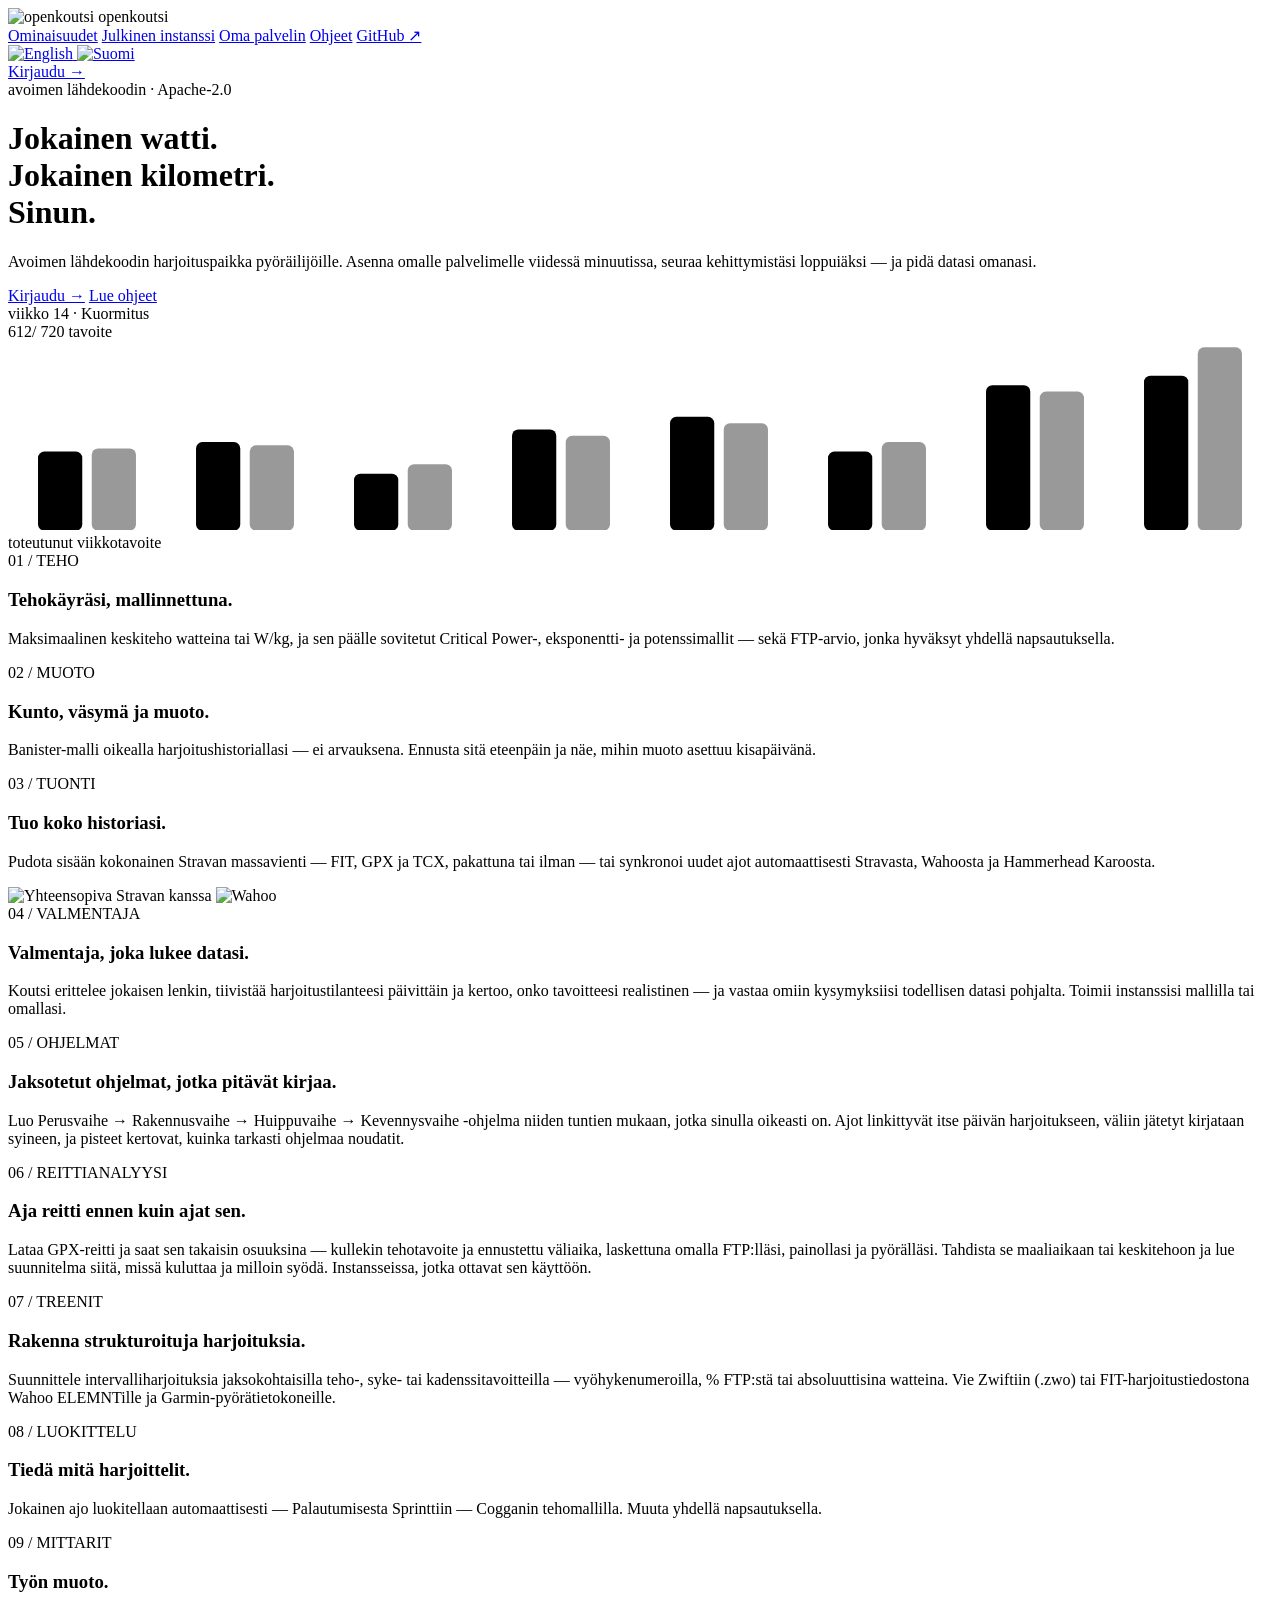
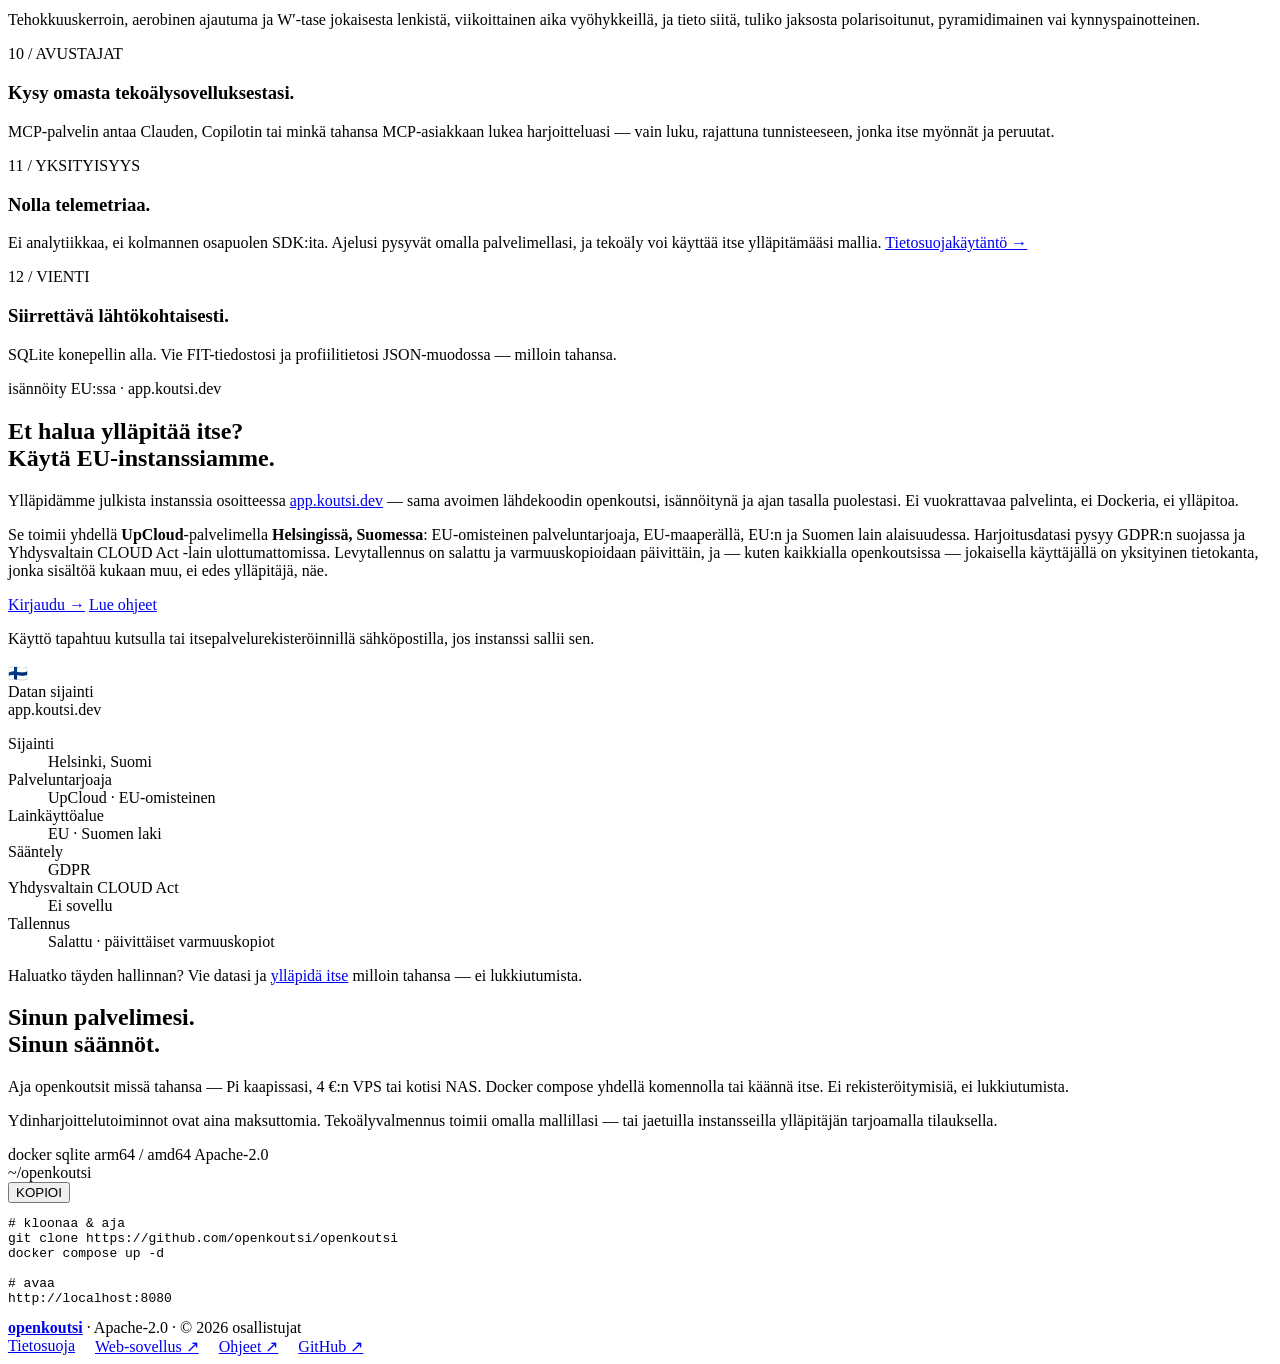
==== commit 368b22c4: "Mention Hammerhead Karoo sync on landing and privacy pages Co-Authored-By: Claude Opus 5.5 <noreply@" ====
--- a/site/fi/index.html
+++ b/site/fi/index.html
@@ -165,7 +165,7 @@
             <div class="feat" style="grid-column: span 2">
               <div class="feat-num">03 / TUONTI</div>
               <h3>Tuo koko historiasi.</h3>
-              <p>Pudota sisään kokonainen Stravan massavienti — FIT, GPX ja TCX, pakattuna tai ilman — tai synkronoi uudet ajot automaattisesti Stravasta ja Wahoosta.</p>
+              <p>Pudota sisään kokonainen Stravan massavienti — FIT, GPX ja TCX, pakattuna tai ilman — tai synkronoi uudet ajot automaattisesti Stravasta, Wahoosta ja Hammerhead Karoosta.</p>
               <div class="feat-logos">
                 <img src="/assets/strava/api_logo_cptblWith_strava_stack_black.svg" alt="Yhteensopiva Stravan kanssa" class="feat-logo-strava" />
                 <img src="/assets/wahoo/wahoo_logo.png" alt="Wahoo" class="feat-logo-wahoo" />
